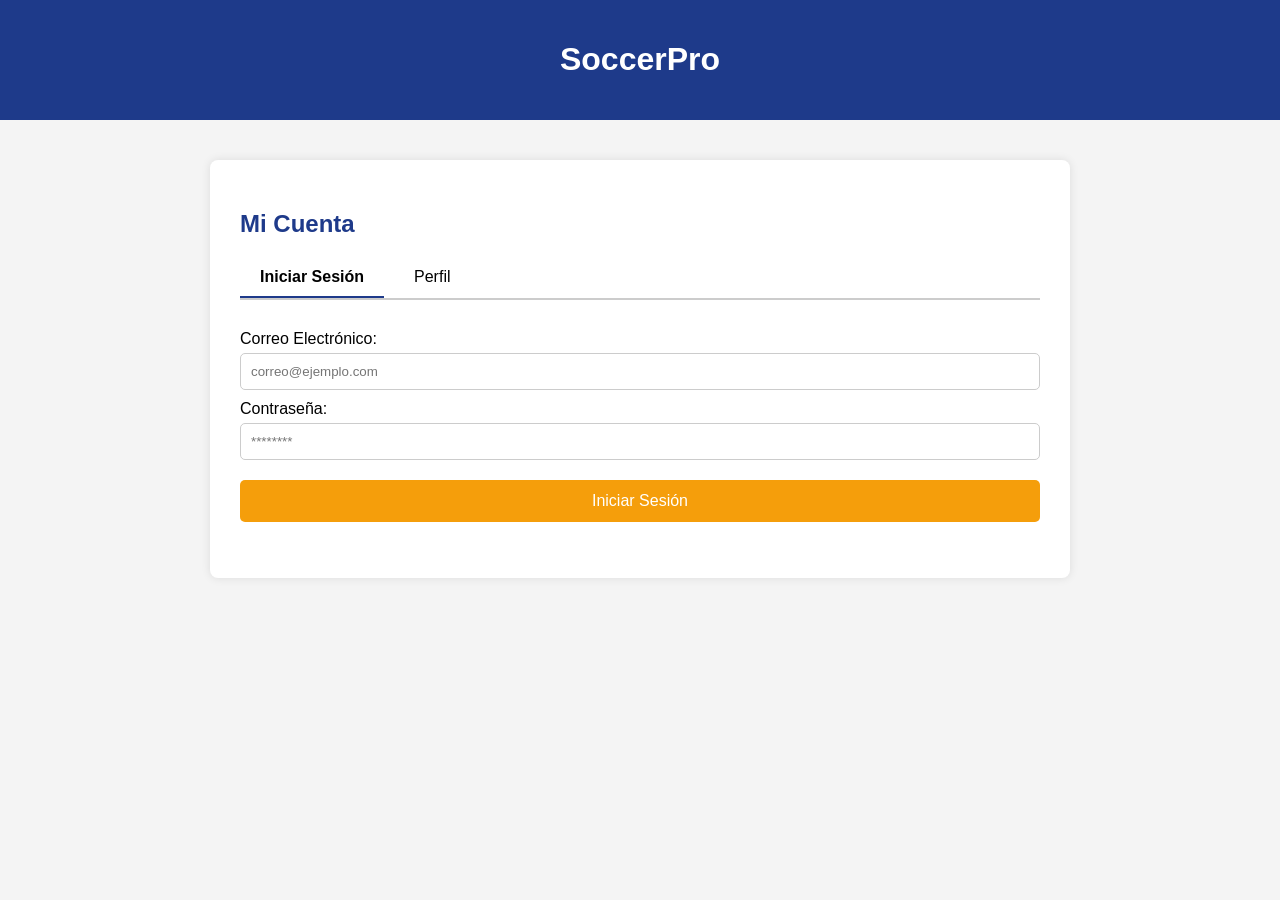
==== MiCuenta.html @ d4e3476f "Aplicaciones web" ====
<!DOCTYPE html>
<html lang="es">
<head>
    <meta charset="UTF-8">
    <meta name="viewport" content="width=device-width, initial-scale=1.0">
    <title>Mi Cuenta - SoccerPro</title>
    <link rel="stylesheet" href="MiCuenta.css">
</head>
<body>

<header>
    <h1>SoccerPro</h1>
</header>

<div class="container">
    <h2>Mi Cuenta</h2>

    <div class="tabs">
        <div class="tab active" onclick="openTab('login')">Iniciar Sesión</div>
        <div class="tab" onclick="openTab('perfil')">Perfil</div>
    </div>

    <div id="login" class="tab-content active">
    <form id="loginForm">
        <label for="email">Correo Electrónico:</label>
        <input type="email" id="email" name="email" placeholder="correo@ejemplo.com" required>

        <label for="password">Contraseña:</label>
        <input type="password" id="password" name="password" placeholder="********" required>

        <button type="submit">Iniciar Sesión</button>
        <p id="loginMessage" style="color:red; margin-top:10px;"></p>
    </form>
</div>

    <div id="perfil" class="tab-content">
        <div class="user-info">
            <p><strong>Nombre:</strong> Juan Pérez</p>
            <p><strong>Email:</strong> juanperez@example.com</p>
            <p><strong>Miembro desde:</strong> Enero 2023</p>
            <button>Editar Perfil</button>
        </div>
    </div>
</div>

<script>
 
    const loginForm = document.getElementById('loginForm');
    const loginMessage = document.getElementById('loginMessage');

    loginForm.addEventListener('submit', function(event) {
        event.preventDefault(); // Evita recargar la página

        const email = document.getElementById('email').value;
        const password = document.getElementById('password').value;

        // Usuario de prueba
        const user = {
            email: "juanperez@example.com",
            password: "123456"
        };

        if(email === user.email && password === user.password) {
            loginMessage.style.color = "green";
            loginMessage.textContent = "¡Inicio de sesión exitoso!";
            // Abre la pestaña de perfil
            openTab('perfil');
        } else {
            loginMessage.style.color = "red";
            loginMessage.textContent = "Correo o contraseña incorrectos.";
        }
    });
</script>
<script>
    // Función para cambiar de pestaña
    function openTab(tabName) {
        const tabs = document.querySelectorAll('.tab');
        const contents = document.querySelectorAll('.tab-content');

        tabs.forEach(tab => tab.classList.remove('active'));
        contents.forEach(content => content.classList.remove('active'));

        document.querySelector(`.tab[onclick="openTab('${tabName}')"]`).classList.add('active');
        document.getElementById(tabName).classList.add('active');

        // Si abrimos perfil, actualizar contenido dinámicamente
        if(tabName === 'perfil') {
            showProfile();
        }
    }

    // Usuario de prueba
    let loggedUser = null;

    const loginForm = document.getElementById('loginForm');
    const loginMessage = document.getElementById('loginMessage');

    loginForm.addEventListener('submit', function(event) {
        event.preventDefault();

        const email = document.getElementById('email').value;
        const password = document.getElementById('password').value;

        // Datos de usuario de prueba
        const user = {
            name: "Juan Pérez",
            email: "juanperez@example.com",
            memberSince: "Enero 2023",
            password: "123456"
        };

        if(email === user.email && password === user.password) {
            loggedUser = user; // Guardamos el usuario
            loginMessage.style.color = "green";
            loginMessage.textContent = "¡Inicio de sesión exitoso!";
            openTab('perfil'); 
        } else {
            loginMessage.style.color = "red";
            loginMessage.textContent = "Correo o contraseña incorrectos.";
        }
    });

    
    function showProfile() {
        const userInfo = document.getElementById('userInfo');
        if(loggedUser) {
            userInfo.innerHTML = `
                <p><strong>Nombre:</strong> ${loggedUser.name}</p>
                <p><strong>Email:</strong> ${loggedUser.email}</p>
                <p><strong>Miembro desde:</strong> ${loggedUser.memberSince}</p>
                <button onclick="editProfile()">Editar Perfil</button>
            `;
        } else {
            userInfo.innerHTML = `<p>Debes iniciar sesión para ver tu perfil.</p>`;
        }
    }

    
    function editProfile() {
        alert("Función de edición de perfil aún no implementada.");
    }
</script>
</body>
</html>
---- MiCuenta.css ----
body {
            font-family: Arial, sans-serif;
            background-color: #f4f4f4;
            margin: 0;
            padding: 0;
        }

        header {
            background-color: #1e3a8a;
            color: white;
            padding: 20px;
            text-align: center;
        }

        .container {
            max-width: 800px;
            margin: 40px auto;
            background: white;
            padding: 30px;
            border-radius: 8px;
            box-shadow: 0 0 10px rgba(0,0,0,0.1);
        }

        h2 {
            color: #1e3a8a;
        }

        form {
            display: flex;
            flex-direction: column;
        }

        label {
            margin: 10px 0 5px;
        }

        input[type="text"], input[type="email"], input[type="password"] {
            padding: 10px;
            border-radius: 5px;
            border: 1px solid #ccc;
        }

        button {
            margin-top: 20px;
            padding: 12px;
            border: none;
            background-color: #f59e0b;
            color: white;
            font-size: 16px;
            border-radius: 5px;
            cursor: pointer;
        }

        button:hover {
            background-color: #d97706;
        }

        .user-info {
            margin-top: 20px;
            padding: 15px;
            background-color: #eef2ff;
            border-radius: 5px;
        }

        .tabs {
            display: flex;
            margin-bottom: 20px;
            border-bottom: 2px solid #ccc;
        }

        .tab {
            padding: 10px 20px;
            cursor: pointer;
            margin-right: 10px;
            border-bottom: 2px solid transparent;
        }

        .tab.active {
            border-bottom: 2px solid #1e3a8a;
            font-weight: bold;
        }

        .tab-content {
            display: none;
        }

        .tab-content.active {
            display: block;
        }
    </style>
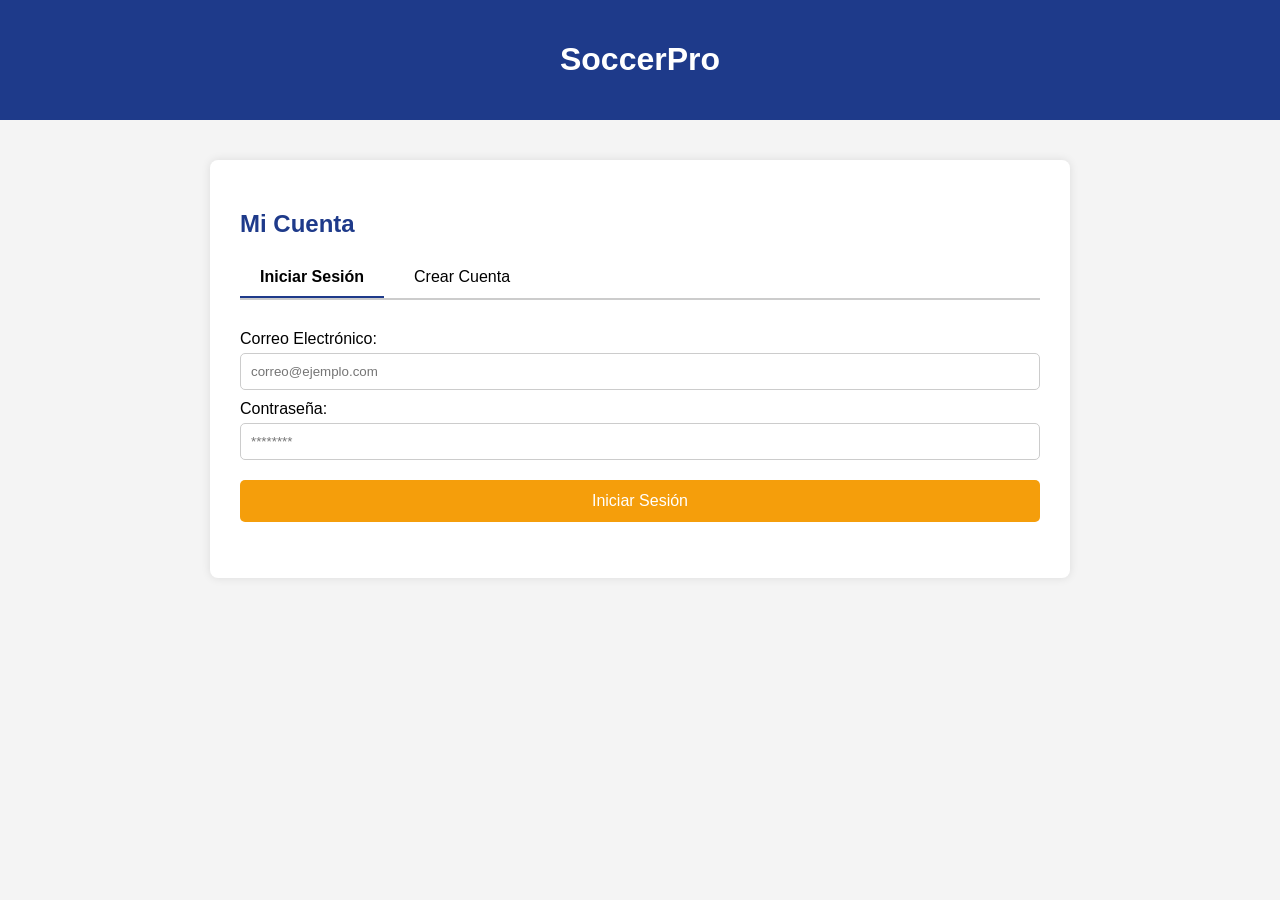
==== commit b1cb6c52: "Simix2" ====
--- a/MiCuenta.html
+++ b/MiCuenta.html
@@ -17,7 +17,7 @@
 
     <div class="tabs">
         <div class="tab active" onclick="openTab('login')">Iniciar Sesión</div>
-        <div class="tab" onclick="openTab('perfil')">Perfil</div>
+        <div class="tab" onclick="openTab('perfil')">Crear Cuenta</div> 
     </div>
 
     <div id="login" class="tab-content active">
